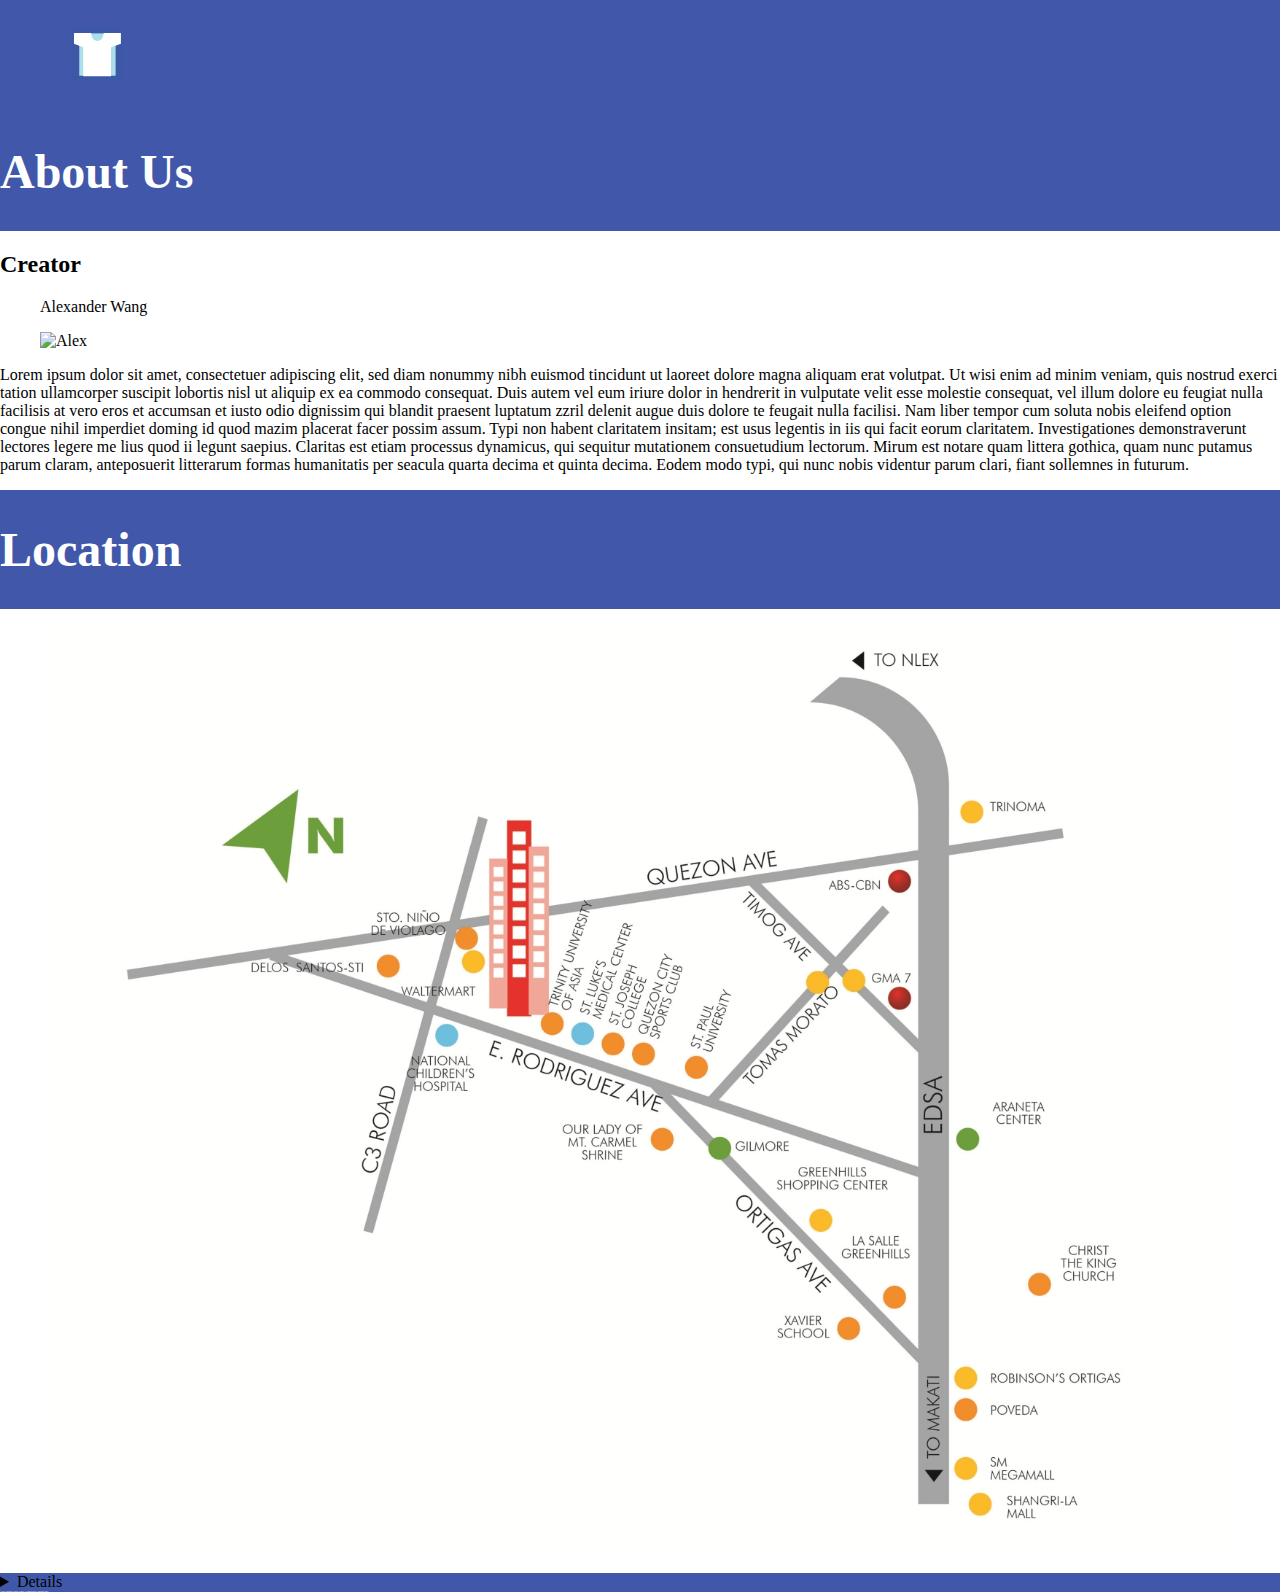
==== company.html @ 09c69307 "Assingment3" ====
<!DOCTYPE html>
<html lang="en-ca">
<head>
	<meta charset="utf-8">
	<title>T-Boutique: Shirt Shop</title>
	<meta name="viewport" content="width=device-width,initial-scale=1">
    <link href="css/general.css" rel="stylesheet">
</head>
<body>
        <header class="masthead">
        <img src="images/t-shirt-logo.svg" alt="T-Boutique Logo" class="logo">
    </header>
   	<div class="title">
		<h1>About Us</h1>
	</div>
    
    <article>
    
        <h2>Creator</h2>
        <blockquote>
            <p>Alexander Wang</p>
        </blockquote>
         <figure>
            <img src="images/manager-alexander-wang.jpg" alt= "Alex"> 
            <figcaption></figcaption>
        </figure>
        
        <p></p> Lorem ipsum dolor sit amet, consectetuer adipiscing elit, sed diam nonummy nibh euismod tincidunt ut laoreet dolore magna aliquam erat volutpat. Ut wisi enim ad minim veniam, quis nostrud exerci tation ullamcorper suscipit lobortis nisl ut aliquip ex ea commodo consequat. Duis autem vel eum iriure dolor in hendrerit in vulputate velit esse molestie consequat, vel illum dolore eu feugiat nulla facilisis at vero eros et accumsan et iusto odio dignissim qui blandit praesent luptatum zzril delenit augue duis dolore te feugait nulla facilisi. Nam liber tempor cum soluta nobis eleifend option congue nihil imperdiet doming id quod mazim placerat facer possim assum. Typi non habent claritatem insitam; est usus legentis in iis qui facit eorum claritatem. Investigationes demonstraverunt lectores legere me lius quod ii legunt saepius. Claritas est etiam processus dynamicus, qui sequitur mutationem consuetudium lectorum. Mirum est notare quam littera gothica, quam nunc putamus parum claram, anteposuerit litterarum formas humanitatis per seacula quarta decima et quinta decima. Eodem modo typi, qui nunc nobis videntur parum clari, fiant sollemnes in futurum.</p>
    

            
   	<div class="title">
		<h1>Location</h1>
	</div>
        <figure>
            <img src="images/map.jpg" alt= "Map">
        </figure>
    </article>
    
     <footer><details>
        <div class="footer">
            <summary>Share:</summary>
            <p><a href="http://www.facebook.com"> Facebook</a>.</p>
            <p><a href="http://www.twitter.com"> Twitter</a></p>
        </details>
            <div class="copyright">
            <summary>© 2014 T-Boutique (Canada) Limited. All rights reserved. Copyright Notice</summary>
            </div>
        </div>
    </footer>

</body>
</html>
---- css/general.css ----
@charset "utf-8";

@-moz-viewport { width: device-width; scale: 1; }
@-ms-viewport { width: device-width; scale: 1; }
@-o-viewport { width: device-width; scale: 1; }
@-webkit-viewport { width: device-width; scale: 1; }
@viewport { width: device-width; scale: 1; }

* {
	-moz-box-sizing: border-box;
	-webkit-box-sizing: border-box;
	box-sizing: border-box;
}

html {
	-moz-text-size-adjust: 100%;
	-ms-text-size-adjust: 100%;
	-webkit-text-size-adjust: 100%;
	text-size-adjust: 100%;
    
    font-size: 100%;
    font-family: "Eurostile", Eurostile, Eurostile;
}

.logo {
    height: 7rem;
    width: auto;
    background-color: #4158aa;
    padding: 1.5rem 5%;
}

img {
	width: 100%;
    display: block;
}

body {
    margin: 0;
    padding: 0;
}

.backimage {
    overflow: hidden;
    background-image: url(../images/current%20sales.jpg);
    background-color: black;
    background-repeat: repeat;
    background-position: center;
    background-size: 10rem;
    font-weight: normal;

}

.title{
    overflow: hidden;
    background-color: #4158aa;
    background-position: top center;
    background-size: 3rem;
    font-size: 1.5rem;
    color: white
        
}

header {
    overflow: hidden;
    background-color: #4158aa;
    padding: 1rem -0.5%;
    
}

.product {
    overflow: hidden;
    background-color: #cfecf5;
    background-position: top center;
    background-size: 1rem;
    font-size: 1.5rem;
    color: white;
}

.company {
    overflow: hidden;
    background-color: #cfecf5;
    background-position: top center;
    background-size: 1rem;
    font-size: 1.5rem;
    color: white;
}

.new {
    overflow: hidden;
    background-color: #4158aa;
    background-position: top center;
    background-size: 3rem;
    font-size: 2.6rem;
    color: white
}

.onsale {
    overflow: hidden;
    background-color: #4158aa;
    background-position: top center;
    background-size: 3rem;
    font-size: 2.4rem;
    color: white
}

footer {
    background-color: #4158aa;
    overflow: hidden;

}

footer p {
    font-size: .7rem;
    margin: .5rem 5% 5rem;
}

footer a{
    color:black;
}

ul strong {
    font-family: "Eurostile", Eurostile, Eurostile;
    color: #4158aa;
}

.copyright {
    font-size: .1rem;
    color: white
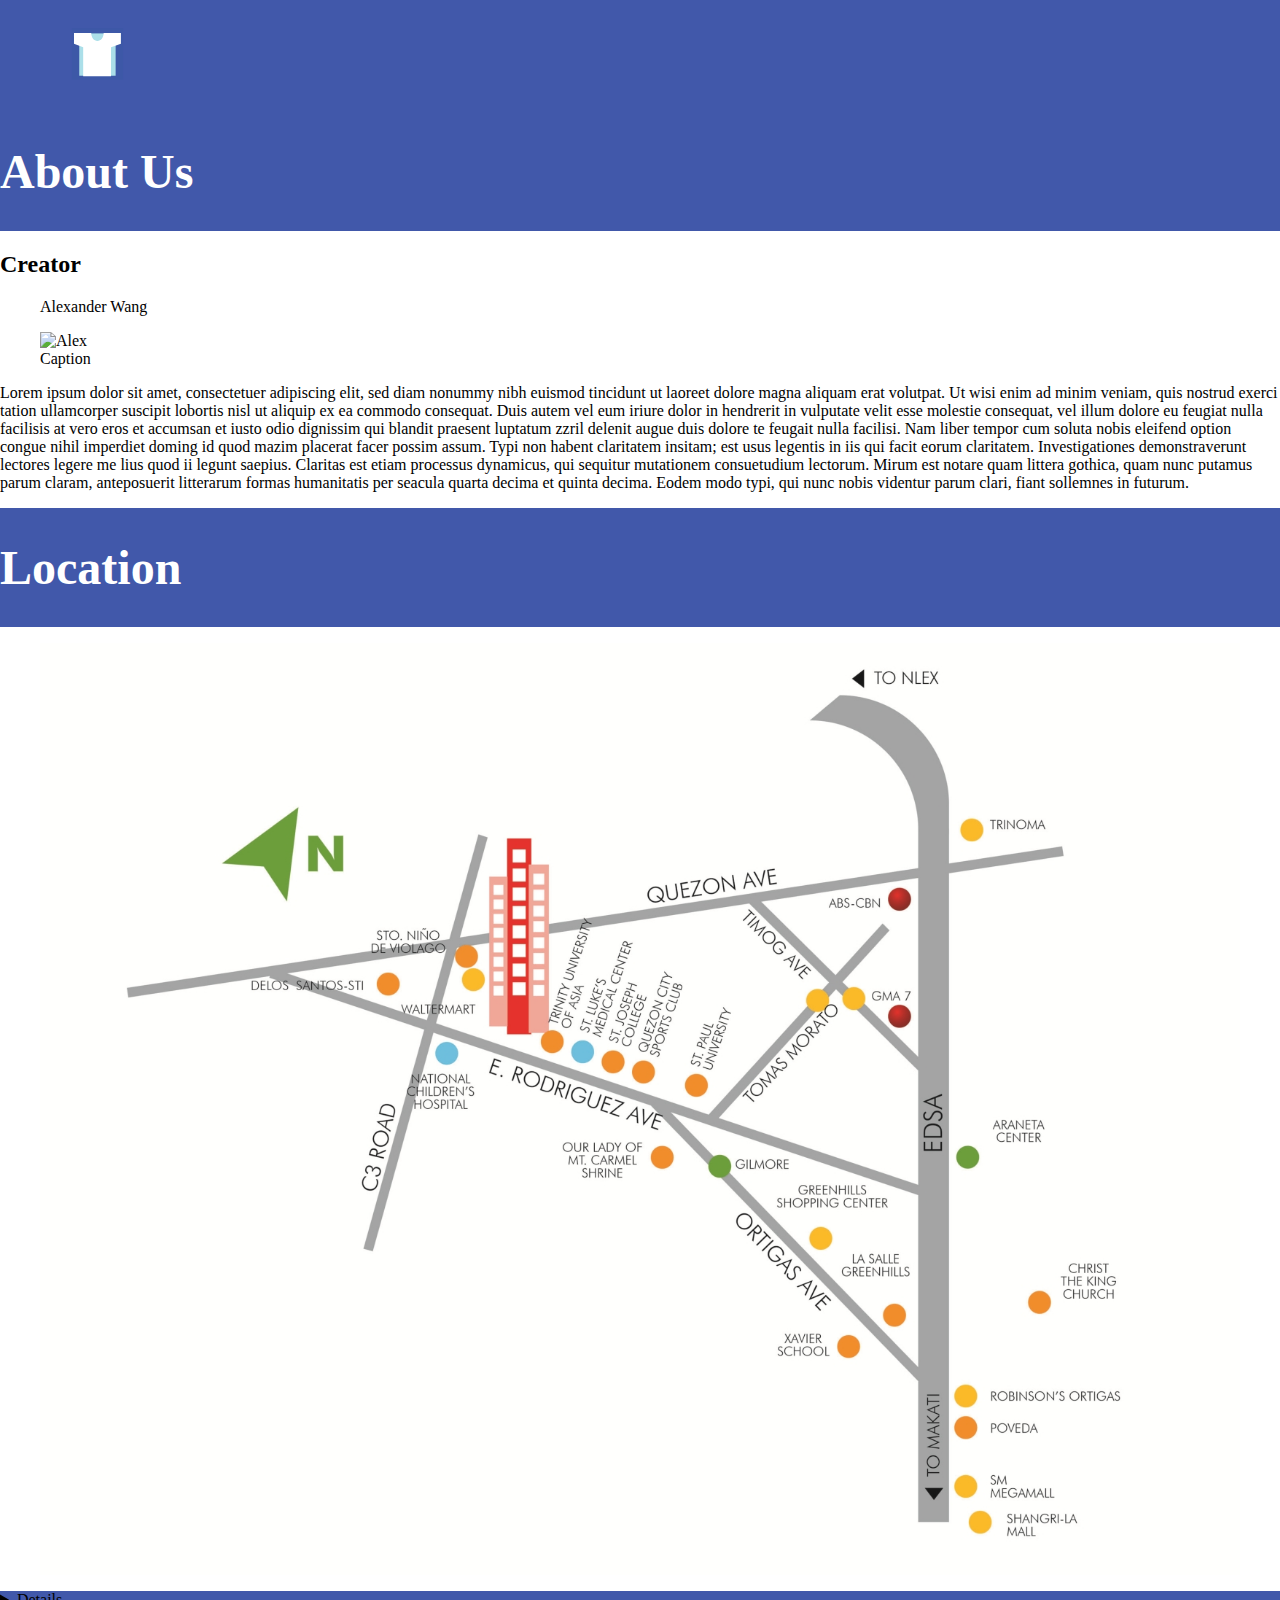
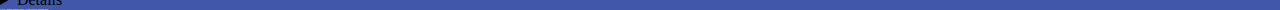
==== commit 6dae24df: "New Image Name" ====
--- a/company.html
+++ b/company.html
@@ -21,8 +21,8 @@
             <p>Alexander Wang</p>
         </blockquote>
          <figure>
-            <img src="images/manager-alexander-wang.jpg" alt= "Alex"> 
-            <figcaption></figcaption>
+            <img src="images/manager-alexander-wang.jpg" alt="Alex"> 
+            <figcaption>Caption</figcaption>
         </figure>
         
         <p></p> Lorem ipsum dolor sit amet, consectetuer adipiscing elit, sed diam nonummy nibh euismod tincidunt ut laoreet dolore magna aliquam erat volutpat. Ut wisi enim ad minim veniam, quis nostrud exerci tation ullamcorper suscipit lobortis nisl ut aliquip ex ea commodo consequat. Duis autem vel eum iriure dolor in hendrerit in vulputate velit esse molestie consequat, vel illum dolore eu feugiat nulla facilisis at vero eros et accumsan et iusto odio dignissim qui blandit praesent luptatum zzril delenit augue duis dolore te feugait nulla facilisi. Nam liber tempor cum soluta nobis eleifend option congue nihil imperdiet doming id quod mazim placerat facer possim assum. Typi non habent claritatem insitam; est usus legentis in iis qui facit eorum claritatem. Investigationes demonstraverunt lectores legere me lius quod ii legunt saepius. Claritas est etiam processus dynamicus, qui sequitur mutationem consuetudium lectorum. Mirum est notare quam littera gothica, quam nunc putamus parum claram, anteposuerit litterarum formas humanitatis per seacula quarta decima et quinta decima. Eodem modo typi, qui nunc nobis videntur parum clari, fiant sollemnes in futurum.</p>
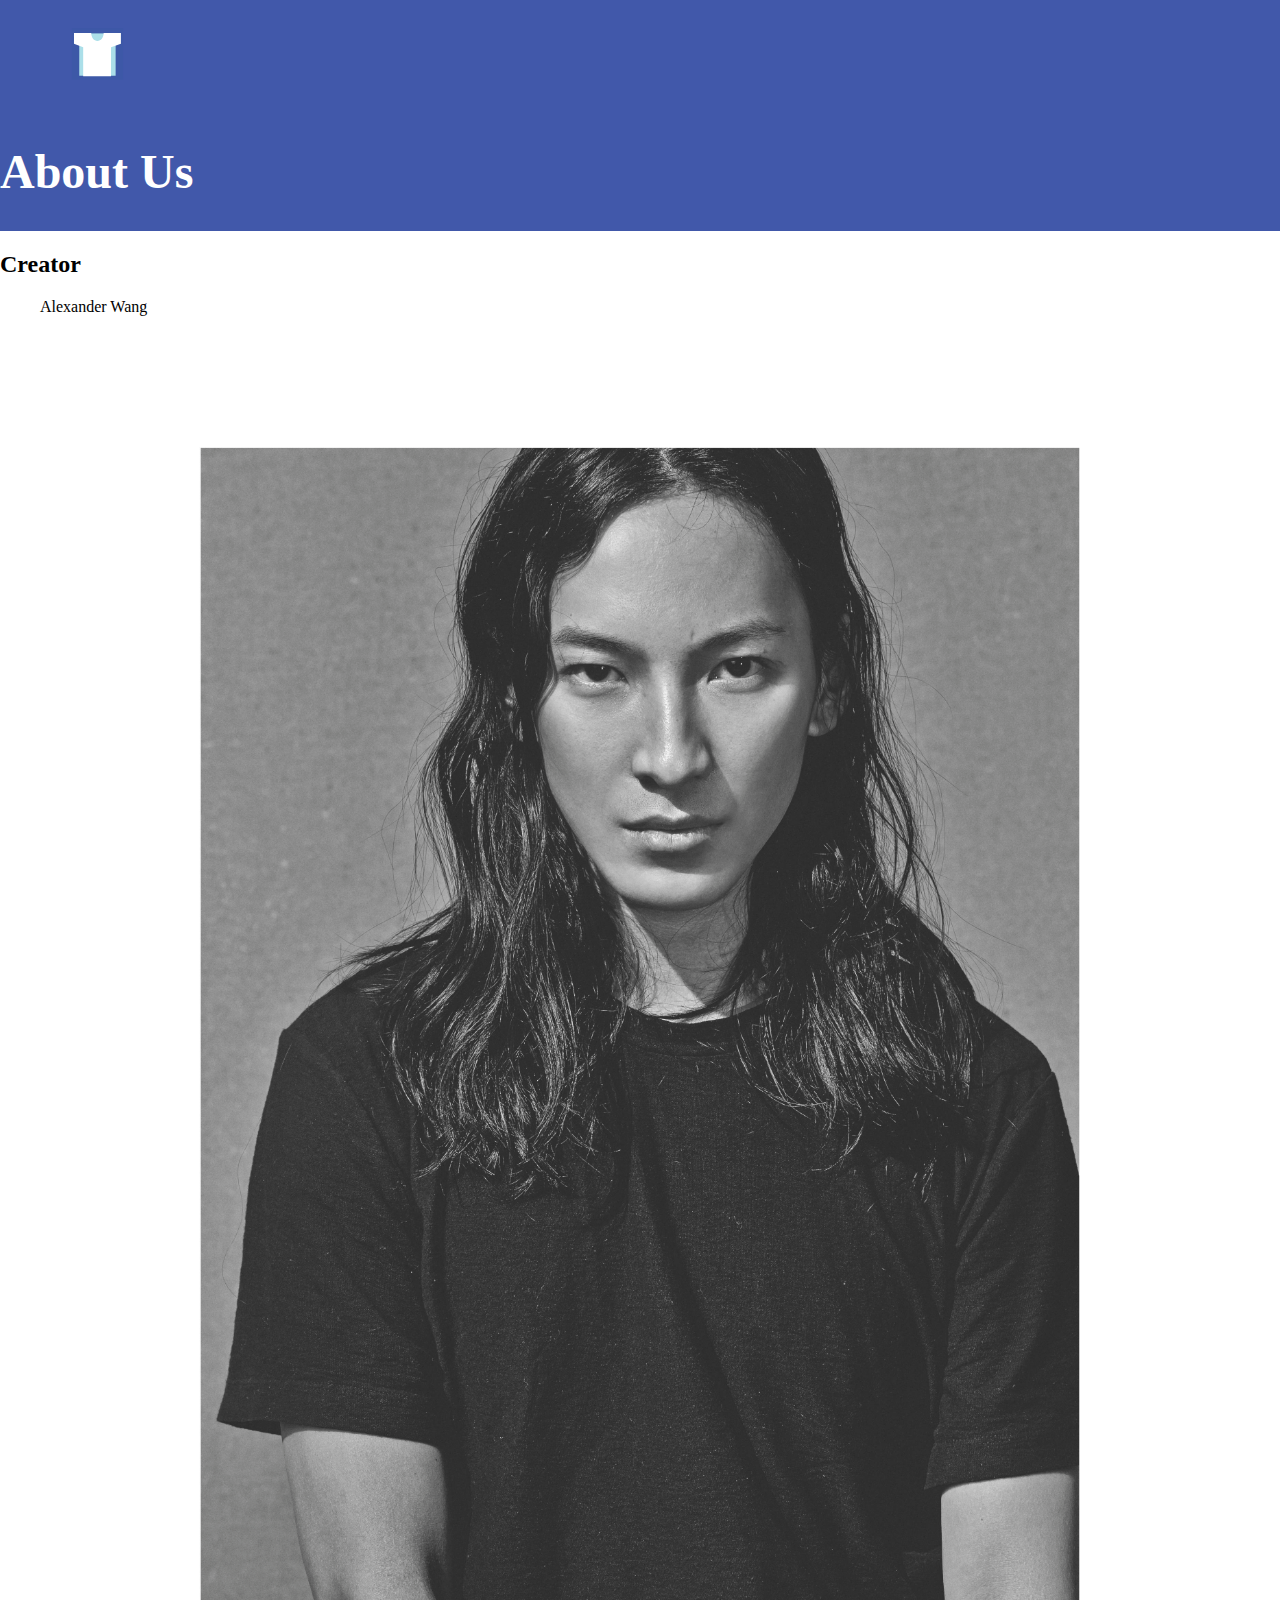
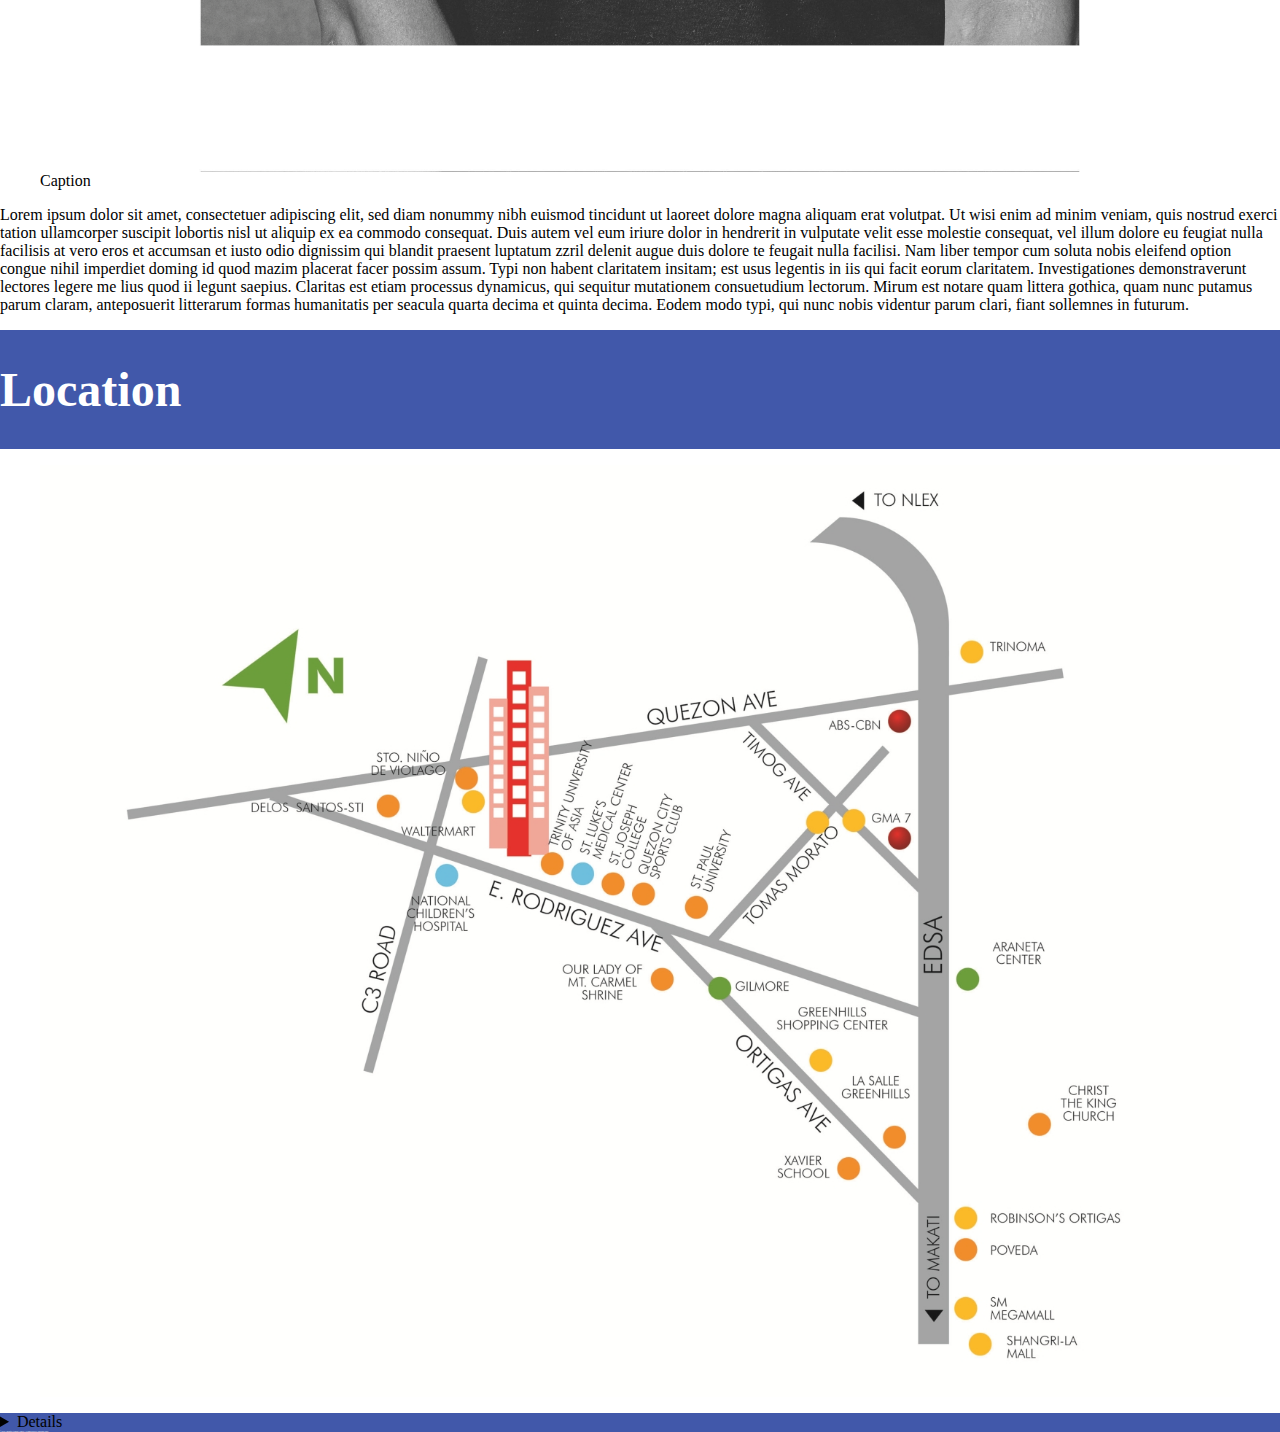
==== commit 54c4bd9a: "." ====
--- a/company.html
+++ b/company.html
@@ -7,8 +7,10 @@
     <link href="css/general.css" rel="stylesheet">
 </head>
 <body>
-        <header class="masthead">
+    <header class="masthead">
+        <a href="index.html">
         <img src="images/t-shirt-logo.svg" alt="T-Boutique Logo" class="logo">
+            </a>
     </header>
    	<div class="title">
 		<h1>About Us</h1>
